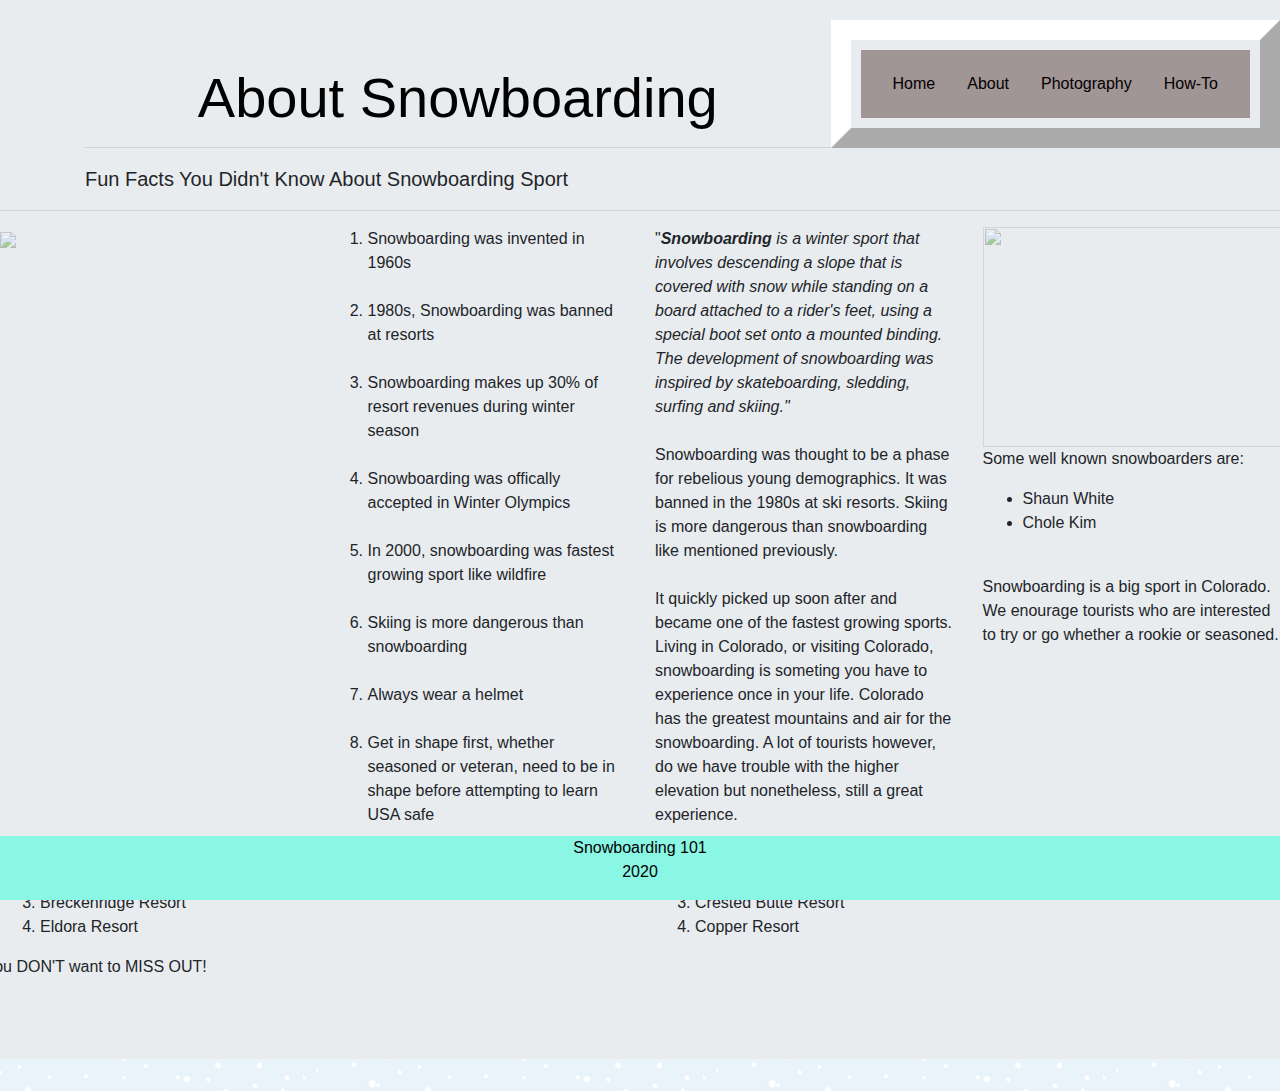
==== about.html @ 034e242d "final changes" ====
<!DOCTYPE html>
<html lang="en">

<head>
    <meta charset="UTF-8">
    <meta name="viewport" content="width=device-width, initial-scale=1.0">

    <script src="https://code.jquery.com/jquery-3.3.1.slim.min.js"
        integrity="sha384-q8i/X+965DzO0rT7abK41JStQIAqVgRVzpbzo5smXKp4YfRvH+8abtTE1Pi6jizo"
        crossorigin="anonymous"></script>
    <script src="https://cdnjs.cloudflare.com/ajax/libs/popper.js/1.14.7/umd/popper.min.js"
        integrity="sha384-UO2eT0CpHqdSJQ6hJty5KVphtPhzWj9WO1clHTMGa3JDZwrnQq4sF86dIHNDz0W1"
        crossorigin="anonymous"></script>
    <script src="https://stackpath.bootstrapcdn.com/bootstrap/4.3.1/js/bootstrap.min.js"
        integrity="sha384-JjSmVgyd0p3pXB1rRibZUAYoIIy6OrQ6VrjIEaFf/nJGzIxFDsf4x0xIM+B07jRM"
        crossorigin="anonymous"></script>
    <link rel="stylesheet" href="https://stackpath.bootstrapcdn.com/bootstrap/4.3.1/css/bootstrap.min.css">
    <title>Document</title>

    <link rel="stylesheet" type="text/css" href="style.css">


</head>

<body>

    <nav>
        <div class="navbar">
            <a href="index.html">Home</a>
            <a href="about.html">About</a>
            <a href="photography.html">Photography</a>
            <a href="resorts.html">How-To</a>




        </div>
    </nav>

    <div class="jumbotron jumbotron-fluid">
        <div class="container">
            <h1 class="display-4">About Snowboarding </h1>
            <hr>
            <p class="lead">Fun Facts You Didn't Know About Snowboarding Sport</p>
        </div>


        <hr>

        <div class="containter">
            <div class="row">
                <div class="col-md-3">
                    <!--Content here-->

                    <img src="https://media.giphy.com/media/Vzx4pjaG2UJmwSdLS9/giphy.gif">
                </div>

                <div class="col-md-3">
                    <!--content here-->
                    <ol>
                        <li>Snowboarding was invented in 1960s</li>
                        <br>
                        <li>1980s, Snowboarding was banned at resorts</li>

                        <br>
                        <li>Snowboarding makes up 30% of resort revenues during winter season</li>
                        <br>
                        <li>Snowboarding was offically accepted in Winter Olympics</li>
                        <br>
                        <li>In 2000, snowboarding was fastest growing sport like wildfire</li>
                        <br>
                        <li>Skiing is more dangerous than snowboarding</li>
                        <Br>
                        <li>Always wear a helmet</li>
                        <Br>
                        <li>Get in shape first, whether seasoned or veteran, need to be in shape before attempting to
                            learn USA safe</li>
                    </ol>


                </div>

                <div class="col-md-3">
                    <!--content here-->

                    <p>
                        "<i><strong>Snowboarding</strong> is a winter sport that involves descending a slope that is
                            covered
                            with snow while standing on a board attached to a rider's feet, using a special boot set
                            onto a
                            mounted binding. The development of snowboarding was inspired by skateboarding, sledding,
                            surfing and skiing."</i></hic>

                        <br>
                        <br>
                        Snowboarding was thought to be a phase for rebelious young demographics. It was banned in the
                        1980s at ski resorts. Skiing is more dangerous than snowboarding like mentioned previously.

                        <br><br>It
                        quickly picked up soon after and became one of the fastest growing sports. Living in Colorado,
                        or visiting Colorado, snowboarding is someting you have to experience once in your life.
                        Colorado has the greatest mountains and air for the snowboarding. A lot of tourists however, do
                        we have trouble with the higher elevation but nonetheless, still a great experience.
                    </p>

                </div>

                <div class="col-md-3">
                    <!--this is content-->



                    <img src="https://encrypted-tbn0.gstatic.com/images?q=tbn%3AANd9GcSQhodCjENsa9iyL86x4IjmXhA220MBUuvAPA&usqp=CAU"
                        width="350" height="220">

                    <p>Some well known snowboarders are:
                    <ul>
                        <li>Shaun White</li>
                        <li>Chole Kim</li>
                    </ul>

                    <br>Snowboarding is a big sport in Colorado. We enourage tourists who are interested to try or go
                    whether a rookie or seasoned.
                    </p>


                </div>



            </div>

            <!--This is a new row-->
            <div class="row">
                <div class="col-md-6">
                    <!--this is content-->

                    <ol>
                        <li>Keystone Resort</li>
                        <li>Abasin Resort</li>
                        <li>Breckenridge Resort</li>
                        <li>Eldora Resort</li>
                    </ol>

                </div>
                <div class="col-md-6">
                    <ol>
                        <li>Vail Resort</li>
                        <li>Steamboat Resort</li>
                        <li>Crested Butte Resort</li>
                        <li>Copper Resort</li>
                    </ol>


                    <!--this closes new row-->
                </div>

                <div class="row">

                    <div class="col-md-12">
                        <!--this is content-->

                        <footer>
                            <p> You DON'T want to MISS OUT!</p>
                        </footer>
                    </div>
                </div>


</body>

<div class="footer">
    <p>Snowboarding 101
        <br>
        2020
    </p>

</html>
---- style.css ----
body {
  background-image: url('images/blue-snow.png')
}

/* Navbar container */
.navbar {
    overflow: hidden;
    background-color: rgb(161, 149, 149);
    font-family: Arial;
  }
  
  /* Links inside the navbar */
  .navbar a {
    float: right;
    font-size: 16px;
    color: rgb(3, 0, 0);
    text-align: center;
    padding: 14px 16px;
    text-decoration: none;
  }
  
  /* The dropdown container */
  .dropdown {
    float: right;
    overflow: hidden;
  }
  
  /* Dropdown button */
  .dropdown .dropbtn {
    font-size: 16px;
    border: none;
    outline: none;
    color: skyblue;
    padding: 14px 16px;
    background-color: inherit;
    font-family: inherit; /* Important for vertical align on mobile phones */
    margin: 0; /* Important for vertical align on mobile phones */
  }
  
  /* Add a red background color to navbar links on hover */
  .navbar a:hover, .dropdown:hover .dropbtn {
    background-color:peachpuff;
  }
  
  /* Dropdown content (hidden by default) */
  .dropdown-content {
    display: none;
    position: absolute;
    background-color: #f9f9f9;
    min-width: 160px;
    box-shadow: 0px 8px 16px 0px rgba(0,0,0,0.2);
    z-index: 1;
  }
  
  /* Links inside the dropdown */
  .dropdown-content a {
    float: none;
    color: black;
    padding: 12px 16px;
    text-decoration: none;
    display: block;
    text-align: left;
  }
  
  /* Add a grey background color to dropdown links on hover */
  .dropdown-content a:hover {
    background-color: skyblue;
  }
  
  /* Show the dropdown menu on hover */
  .dropdown:hover .dropdown-content {
    display: block;
  }


  h1 {
font-size: 50px;
font-family: Verdana, Geneva, Tahoma, sans-serif;
text-align: center;
color:black;
  }

  h2 {
      font-size: 50px;
      font-family: Verdana, Geneva, Tahoma, sans-serif;
      text-align: center;
  }
  .footer {
    position: fixed;
    left: 0;
    bottom: 0;
    width: 100%;
    background-color: rgb(138, 246, 228);
    color: black;
    text-align: center;
    }

    .carousel-inner > .item > img {
      width:100px;
      height:100px;
    }

    nav {
      float: right;
      font-size: 20px;
      text-decoration: none;
      font-family: Georgia, 'Times New Roman', Times, serif;
      color: rgb(250, 3, 3);
      margin-top: 20px;
      padding: 10px;
      word-spacing: 8px;
      border: white 20px outset;
  }
  
  .center {
    display: block;
    margin-left: auto;
    margin-right: auto;
    width: 50%;
  }

  .nature {
    display: block;
    margin-left: auto;
    margin-right: auto;
    width: 50%;
  }

  .heading {
    padding: 60px;
    text-align: center;
    background: #1de6bd;
    color: white;
    font-size: 30px;
  }

  .first {
  padding: 30px;
  text-align: center;
  background:white;
  color: rgb(8, 8, 8);
  font-size: 30px;
}

.secondpara {
  font-size: 30px;

}

table {
  border: gray;
}

table, td, th {
  border: 5px solid rgba(58, 47, 47, 0.966);
  border-collapse: collapse;  
  padding: 15px;
  border-spacing: 3px;
  margin-top: 85px;
  text-align: center;
 margin: 50px 500px 50px 500px;
}

img {
  opacity: 0.5;
}

img:hover {
  opacity: 1.0;
}img {
  opacity: 0.5;
}

img:hover {
  opacity: 1.0;
}

.forms {
  max-width: 480px;
  margin: 50px auto;
  padding: 16px;
  border: 1px solid #eaeaea;
}
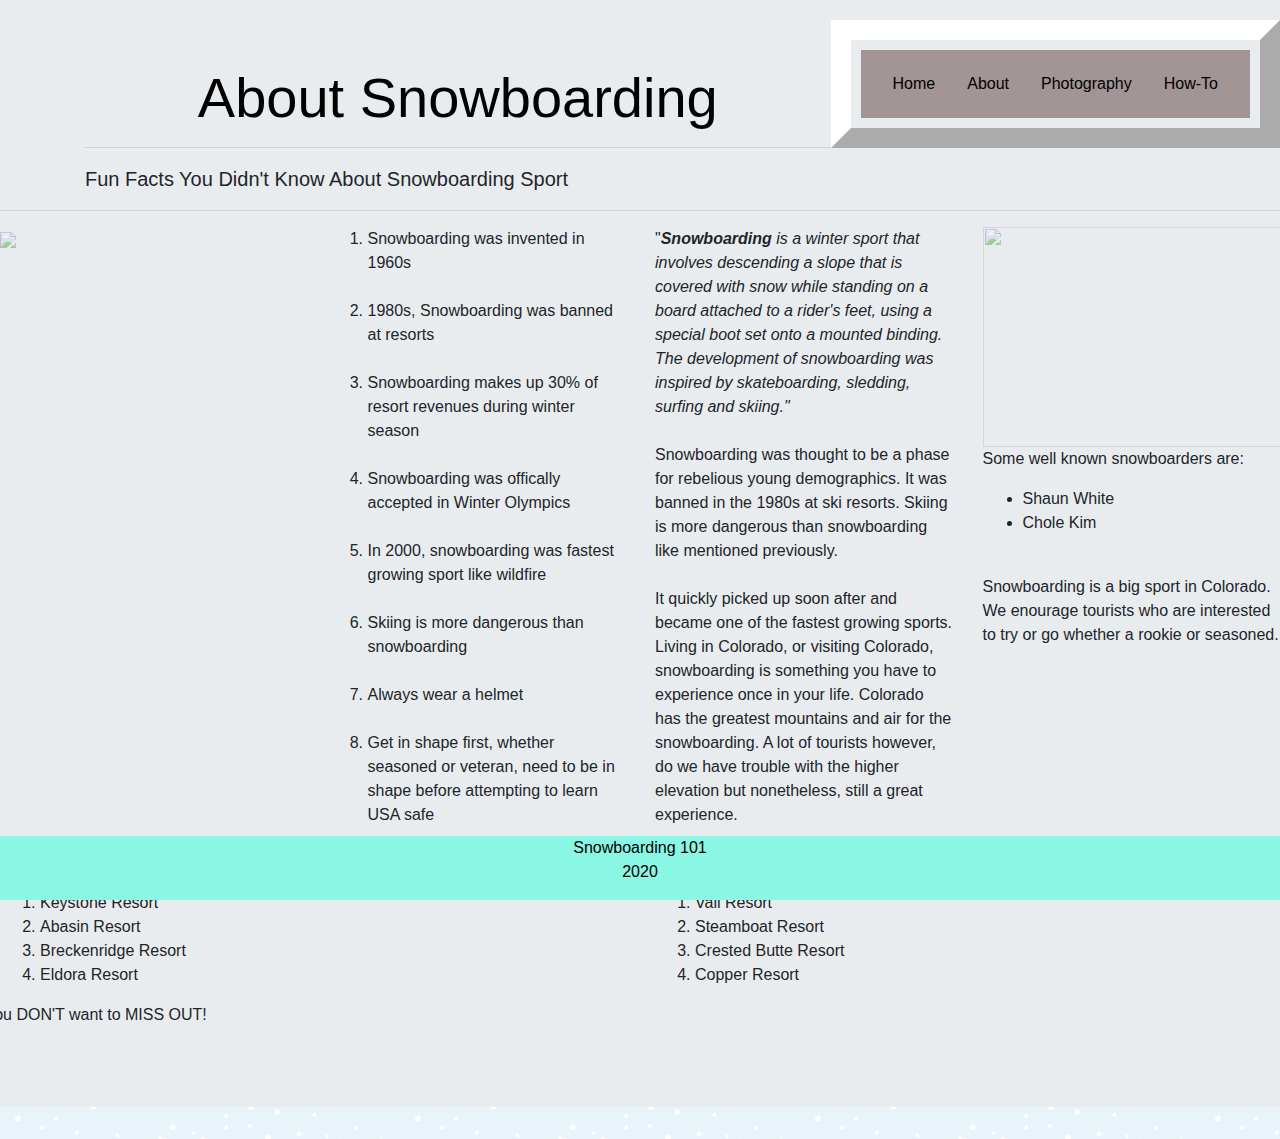
==== commit 98ea565d: "more more changes" ====
--- a/about.html
+++ b/about.html
@@ -98,9 +98,14 @@
 
                         <br><br>It
                         quickly picked up soon after and became one of the fastest growing sports. Living in Colorado,
-                        or visiting Colorado, snowboarding is someting you have to experience once in your life.
+                        or visiting Colorado, snowboarding is something you have to experience once in your life.
                         Colorado has the greatest mountains and air for the snowboarding. A lot of tourists however, do
                         we have trouble with the higher elevation but nonetheless, still a great experience.
+
+                        <br>
+                        <br>
+
+                        <strong><i>If you're not falling, you're not learning</i></strong>
                     </p>
 
                 </div>
--- a/style.css
+++ b/style.css
@@ -3,14 +3,13 @@
   background-image: url('images/blue-snow.png')
 }
 
-/* Navbar container */
+/* Navbar */
 .navbar {
     overflow: hidden;
     background-color: rgb(161, 149, 149);
     font-family: Arial;
   }
   
-  /* Links inside the navbar */
   .navbar a {
     float: right;
     font-size: 16px;
@@ -20,13 +19,13 @@
     text-decoration: none;
   }
   
-  /* The dropdown container */
+  
   .dropdown {
     float: right;
     overflow: hidden;
   }
   
-  /* Dropdown button */
+
   .dropdown .dropbtn {
     font-size: 16px;
     border: none;
@@ -34,16 +33,16 @@
     color: skyblue;
     padding: 14px 16px;
     background-color: inherit;
-    font-family: inherit; /* Important for vertical align on mobile phones */
-    margin: 0; /* Important for vertical align on mobile phones */
+    font-family: inherit; 
+    margin: 0; /
   }
   
-  /* Add a red background color to navbar links on hover */
+/
   .navbar a:hover, .dropdown:hover .dropbtn {
     background-color:peachpuff;
   }
   
-  /* Dropdown content (hidden by default) */
+ 
   .dropdown-content {
     display: none;
     position: absolute;
@@ -53,7 +52,6 @@
     z-index: 1;
   }
   
-  /* Links inside the dropdown */
   .dropdown-content a {
     float: none;
     color: black;
@@ -63,12 +61,12 @@
     text-align: left;
   }
   
-  /* Add a grey background color to dropdown links on hover */
+ 
   .dropdown-content a:hover {
     background-color: skyblue;
   }
   
-  /* Show the dropdown menu on hover */
+ 
   .dropdown:hover .dropdown-content {
     display: block;
   }
@@ -181,4 +179,9 @@
   margin: 50px auto;
   padding: 16px;
   border: 1px solid #eaeaea;
-}+}
+
+.slideshow {
+  text-align: center;
+}
+
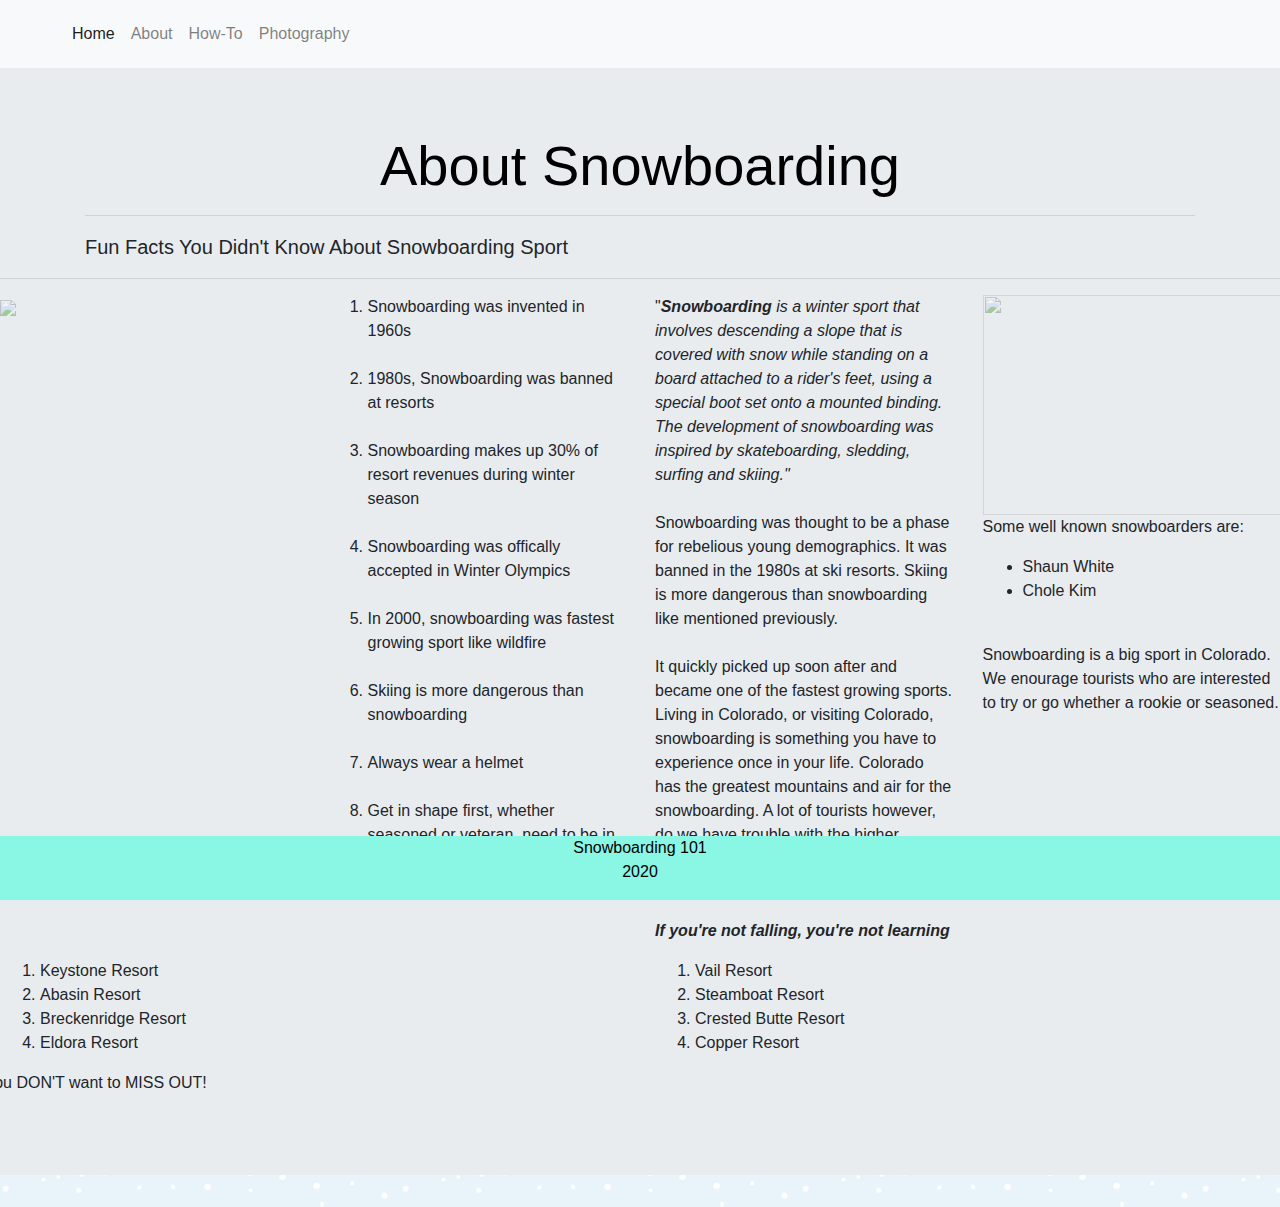
==== commit e5448465: "added all navigation bars" ====
--- a/about.html
+++ b/about.html
@@ -4,19 +4,19 @@
 <head>
     <meta charset="UTF-8">
     <meta name="viewport" content="width=device-width, initial-scale=1.0">
-
-    <script src="https://code.jquery.com/jquery-3.3.1.slim.min.js"
-        integrity="sha384-q8i/X+965DzO0rT7abK41JStQIAqVgRVzpbzo5smXKp4YfRvH+8abtTE1Pi6jizo"
-        crossorigin="anonymous"></script>
-    <script src="https://cdnjs.cloudflare.com/ajax/libs/popper.js/1.14.7/umd/popper.min.js"
-        integrity="sha384-UO2eT0CpHqdSJQ6hJty5KVphtPhzWj9WO1clHTMGa3JDZwrnQq4sF86dIHNDz0W1"
-        crossorigin="anonymous"></script>
-    <script src="https://stackpath.bootstrapcdn.com/bootstrap/4.3.1/js/bootstrap.min.js"
-        integrity="sha384-JjSmVgyd0p3pXB1rRibZUAYoIIy6OrQ6VrjIEaFf/nJGzIxFDsf4x0xIM+B07jRM"
-        crossorigin="anonymous"></script>
-    <link rel="stylesheet" href="https://stackpath.bootstrapcdn.com/bootstrap/4.3.1/css/bootstrap.min.css">
-    <title>Document</title>
-
+  <!--bootstrap cdn-->
+  <script src="https://code.jquery.com/jquery-3.5.1.slim.min.js"
+  integrity="sha384-DfXdz2htPH0lsSSs5nCTpuj/zy4C+OGpamoFVy38MVBnE+IbbVYUew+OrCXaRkfj"
+  crossorigin="anonymous"></script>
+<script src="https://cdn.jsdelivr.net/npm/popper.js@1.16.1/dist/umd/popper.min.js"
+  integrity="sha384-9/reFTGAW83EW2RDu2S0VKaIzap3H66lZH81PoYlFhbGU+6BZp6G7niu735Sk7lN"
+  crossorigin="anonymous"></script>
+<script src="https://stackpath.bootstrapcdn.com/bootstrap/4.5.2/js/bootstrap.min.js"
+  integrity="sha384-B4gt1jrGC7Jh4AgTPSdUtOBvfO8shuf57BaghqFfPlYxofvL8/KUEfYiJOMMV+rV"
+  crossorigin="anonymous"></script>
+<link rel="stylesheet" href="https://stackpath.bootstrapcdn.com/bootstrap/4.5.2/css/bootstrap.min.css"
+  integrity="sha384-JcKb8q3iqJ61gNV9KGb8thSsNjpSL0n8PARn9HuZOnIxN0hoP+VmmDGMN5t9UJ0Z" crossorigin="anonymous">
+<!--bootstrap cdn-->
     <link rel="stylesheet" type="text/css" href="style.css">
 
 
@@ -24,18 +24,34 @@
 
 <body>
 
-    <nav>
-        <div class="navbar">
-            <a href="index.html">Home</a>
-            <a href="about.html">About</a>
-            <a href="photography.html">Photography</a>
-            <a href="resorts.html">How-To</a>
+    <!--this is the nav bar start-->
+    <nav class="navbar navbar-expand-lg navbar-light bg-light">
+        <a class="navbar-brand" href="#"></a>
+        <button class="navbar-toggler" type="button" data-toggle="collapse" data-target="#navbarNav"
+          aria-controls="navbarNav" aria-expanded="false" aria-label="Toggle navigation">
+          <span class="navbar-toggler-icon"></span>
+        </button>
+        <div class="collapse navbar-collapse" id="navbarNav">
+          <ul class="navbar-nav">
+            <li class="nav-item active">
+              <a class="nav-link" href="index.html">Home<span class="sr-only">(current)</span></a>
+            </li>
+            <li class="nav-item">
+                <a class="nav-link" href="about.html">About</a>
+              </li>
+            <li class="nav-item">
+              <a class="nav-link" href="resorts.html">How-To</a>
+            </li>
+            <li class="nav-item">
+              <a class="nav-link" href="photography.html">Photography</a>
+            </li>
+
+          </ul>
+        </div>
+      </nav>
+      <!--this is the nav bar end-->
 
 
-
-
-        </div>
-    </nav>
 
     <div class="jumbotron jumbotron-fluid">
         <div class="container">
--- a/style.css
+++ b/style.css
@@ -34,10 +34,10 @@
     padding: 14px 16px;
     background-color: inherit;
     font-family: inherit; 
-    margin: 0; /
+    margin: 0; 
   }
   
-/
+
   .navbar a:hover, .dropdown:hover .dropbtn {
     background-color:peachpuff;
   }
@@ -99,6 +99,10 @@
       height:100px;
     }
 
+
+
+
+/* 
     nav {
       float: right;
       font-size: 20px;
@@ -110,7 +114,7 @@
       word-spacing: 8px;
       border: white 20px outset;
   }
-  
+   */
   .center {
     display: block;
     margin-left: auto;
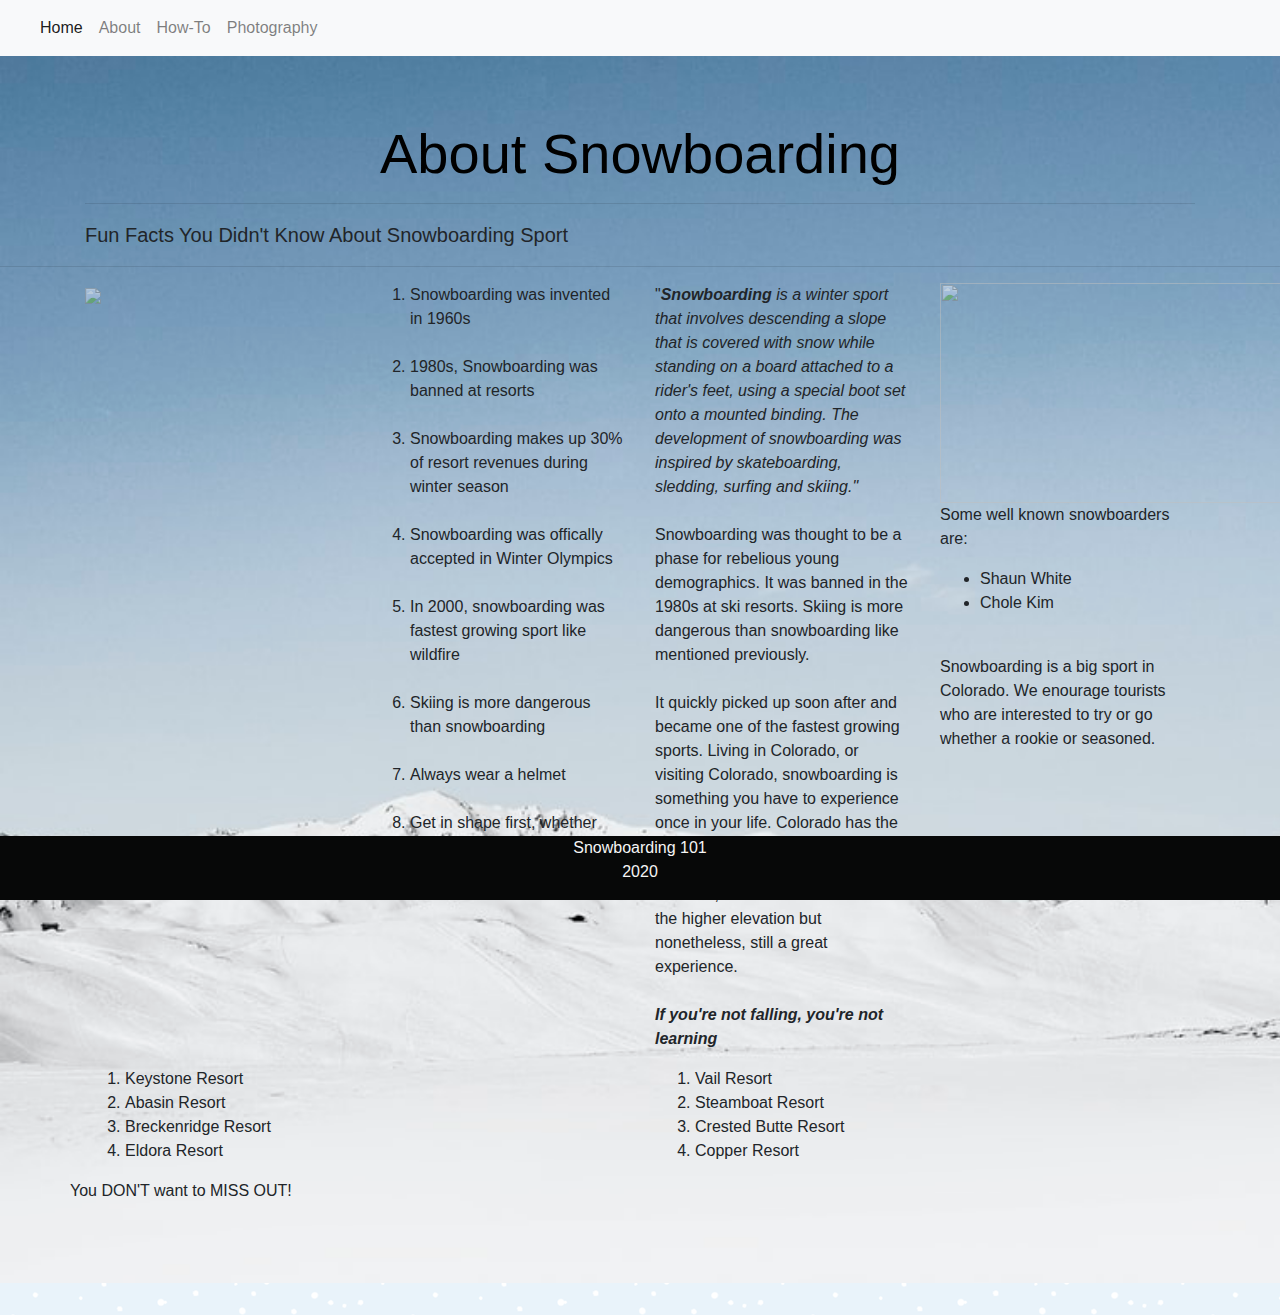
==== commit f730876d: "changes to home" ====
--- a/about.html
+++ b/about.html
@@ -63,7 +63,7 @@
 
         <hr>
 
-        <div class="containter">
+        <div class="container">
             <div class="row">
                 <div class="col-md-3">
                     <!--Content here-->
--- a/style.css
+++ b/style.css
@@ -3,8 +3,11 @@
   background-image: url('images/blue-snow.png')
 }
 
+
+
+
 /* Navbar */
-.navbar {
+/* .navbar {
     overflow: hidden;
     background-color: rgb(161, 149, 149);
     font-family: Arial;
@@ -18,7 +21,7 @@
     padding: 14px 16px;
     text-decoration: none;
   }
-  
+   */
   
   .dropdown {
     float: right;
@@ -38,11 +41,18 @@
   }
   
 
-  .navbar a:hover, .dropdown:hover .dropbtn {
+  /* .navbar a:hover, .dropdown:hover .dropbtn {
     background-color:peachpuff;
   }
-  
+   */
  
+   .dropdown-content {
+     background-image: url('images/snowboardstwo.jpg');
+     background-repeat: no-repeat;
+     background-size: cover;
+
+   }
+   
   .dropdown-content {
     display: none;
     position: absolute;
@@ -89,8 +99,8 @@
     left: 0;
     bottom: 0;
     width: 100%;
-    background-color: rgb(138, 246, 228);
-    color: black;
+    background-color: rgb(7, 8, 8);
+    color: whitesmoke;
     text-align: center;
     }
 
@@ -132,8 +142,9 @@
   .heading {
     padding: 60px;
     text-align: center;
-    background: #1de6bd;
-    color: white;
+    /* background: #1de6bd;
+    color: white; */
+    background-image: url('images/mountains.png');
     font-size: 30px;
   }
 
@@ -189,3 +200,8 @@
   text-align: center;
 }
 
+.jumbotron{
+  background-image: url('images/snow.jpeg');
+  background-size: cover;
+  height: 100%;}
+
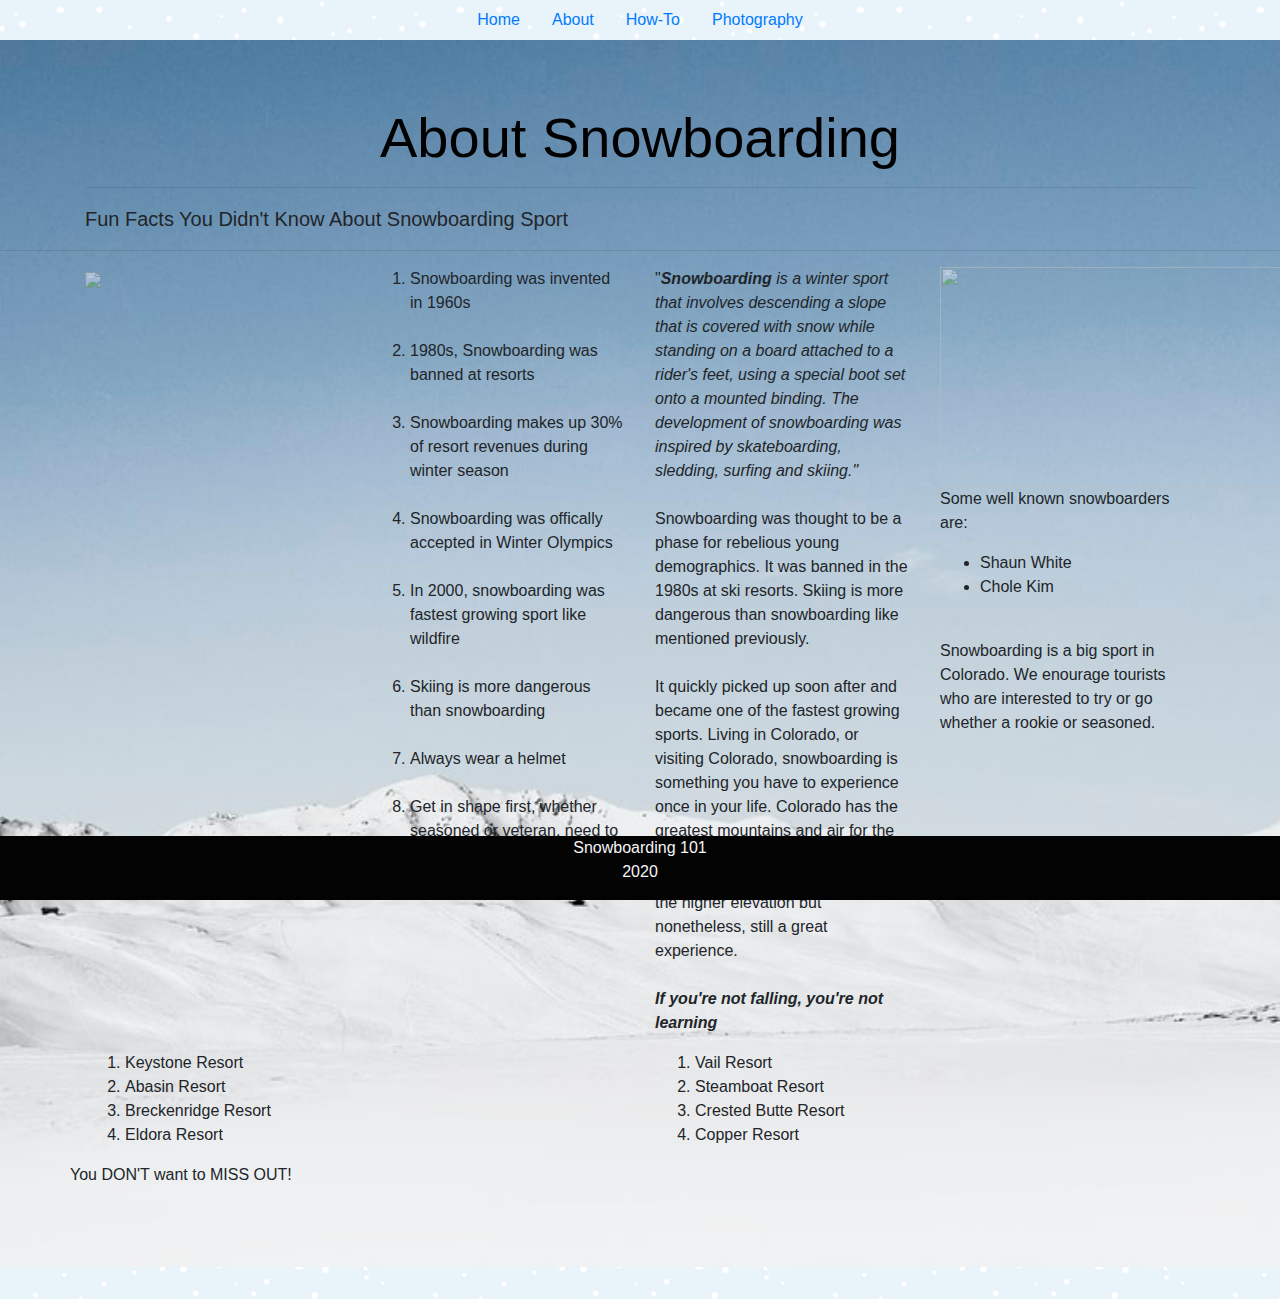
==== commit 8953f0f0: "photography commit changes" ====
--- a/about.html
+++ b/about.html
@@ -25,29 +25,25 @@
 <body>
 
     <!--this is the nav bar start-->
-    <nav class="navbar navbar-expand-lg navbar-light bg-light">
-        <a class="navbar-brand" href="#"></a>
-        <button class="navbar-toggler" type="button" data-toggle="collapse" data-target="#navbarNav"
-          aria-controls="navbarNav" aria-expanded="false" aria-label="Toggle navigation">
-          <span class="navbar-toggler-icon"></span>
-        </button>
-        <div class="collapse navbar-collapse" id="navbarNav">
-          <ul class="navbar-nav">
-            <li class="nav-item active">
-              <a class="nav-link" href="index.html">Home<span class="sr-only">(current)</span></a>
+
+
+        <ul class="nav justify-content-center">
+            <li class="nav-item">
+              <a class="nav-link active" href="index.html">Home</a>
             </li>
             <li class="nav-item">
-                <a class="nav-link" href="about.html">About</a>
-              </li>
+              <a class="nav-link" href="about.html">About</a>
+            </li>
             <li class="nav-item">
               <a class="nav-link" href="resorts.html">How-To</a>
             </li>
             <li class="nav-item">
-              <a class="nav-link" href="photography.html">Photography</a>
-            </li>
+                <a class="nav-link" href="photography.html">Photography</a>
+              </li>
+           
+          </ul>
 
-          </ul>
-        </div>
+    
       </nav>
       <!--this is the nav bar end-->
 
--- a/style.css
+++ b/style.css
@@ -99,7 +99,7 @@
     left: 0;
     bottom: 0;
     width: 100%;
-    background-color: rgb(7, 8, 8);
+    background-color: rgb(3, 3, 3);
     color: whitesmoke;
     text-align: center;
     }
@@ -177,6 +177,7 @@
 
 img {
   opacity: 0.5;
+  border: black;
 }
 
 img:hover {
@@ -205,3 +206,34 @@
   background-size: cover;
   height: 100%;}
 
+  @media screen and (max-width: 480px) {
+    body {
+      background-color:skyblue;
+     } 
+     .center {
+       font-size: 14px;
+     }
+   }
+
+   @media screen and (min-width:768px) {
+
+     body {
+       background-color: purple;
+     }
+     .center {
+       font-size: 60px;
+       font-family: cursive;
+     }
+   }
+
+   @media screen and (min-width:1025px) {
+    body {
+      background-color:skyblue;
+    }
+   }
+
+   .img-border {
+     border: 30px solid transparent;
+     padding 25px;
+
+   }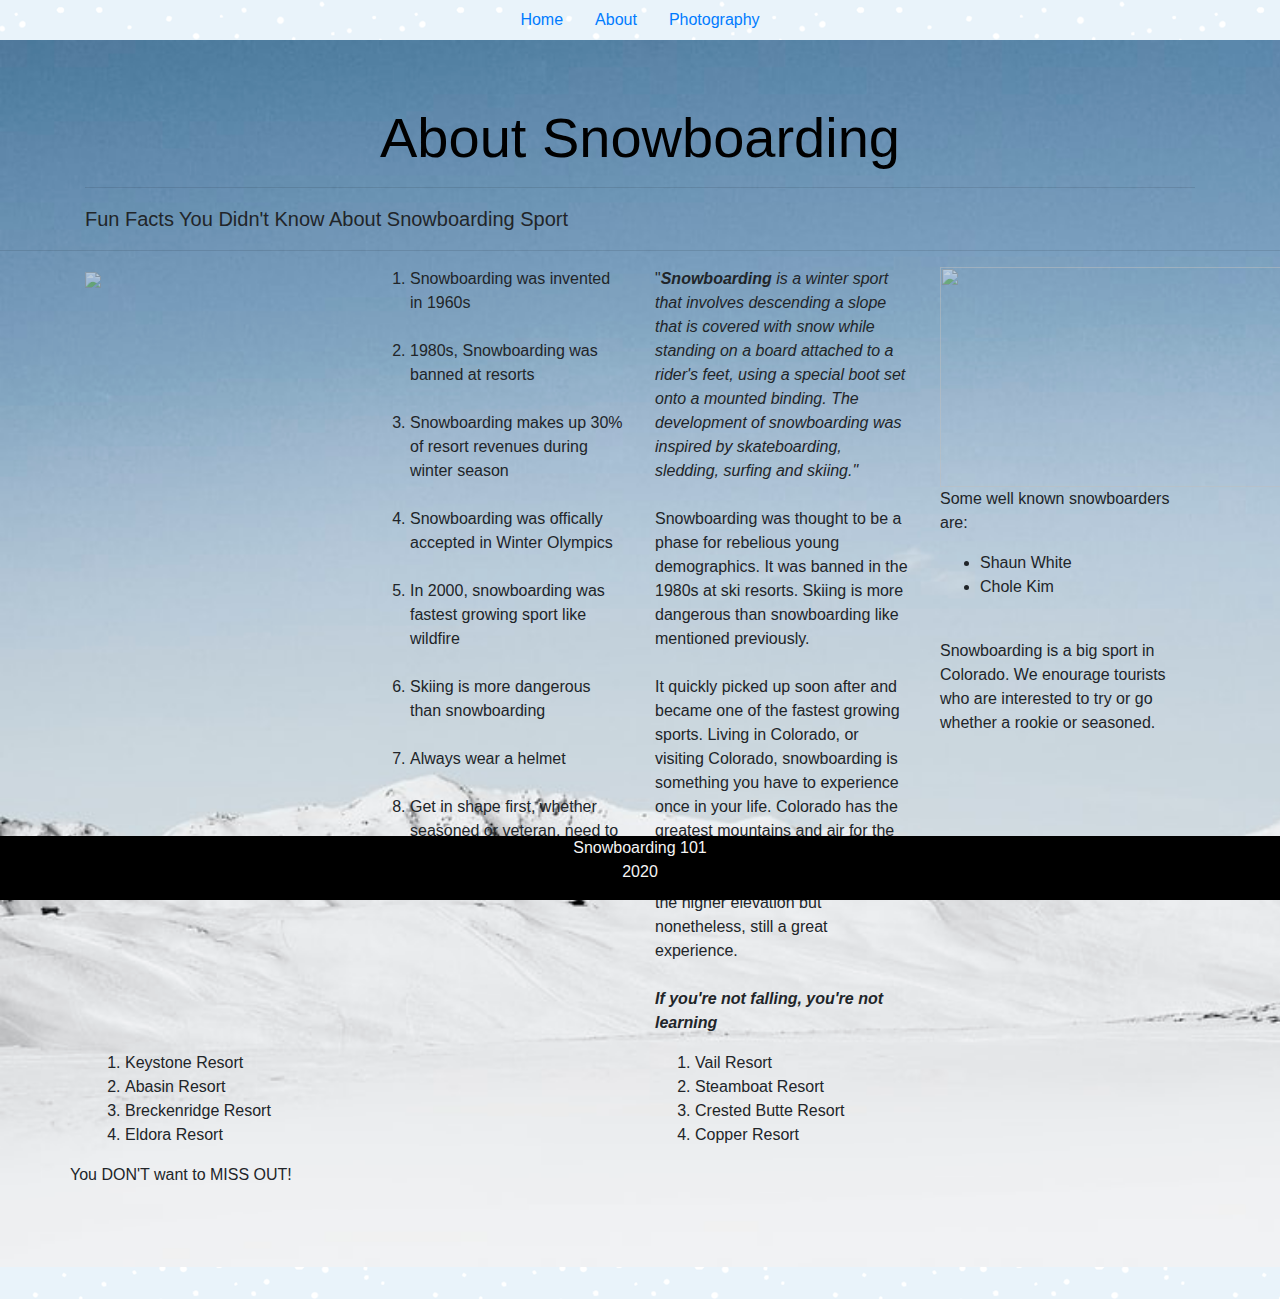
==== commit 6592ab62: "took away how to nav" ====
--- a/about.html
+++ b/about.html
@@ -20,6 +20,8 @@
     <link rel="stylesheet" type="text/css" href="style.css">
 
 
+    
+
 </head>
 
 <body>
@@ -33,9 +35,6 @@
             </li>
             <li class="nav-item">
               <a class="nav-link" href="about.html">About</a>
-            </li>
-            <li class="nav-item">
-              <a class="nav-link" href="resorts.html">How-To</a>
             </li>
             <li class="nav-item">
                 <a class="nav-link" href="photography.html">Photography</a>
@@ -184,6 +183,8 @@
                 </div>
 
 
+
+
 </body>
 
 <div class="footer">
--- a/style.css
+++ b/style.css
@@ -48,8 +48,9 @@
  
    .dropdown-content {
      background-image: url('images/snowboardstwo.jpg');
-     background-repeat: no-repeat;
+     background-repeat: repeat-x;
      background-size: cover;
+     
 
    }
    
@@ -99,7 +100,7 @@
     left: 0;
     bottom: 0;
     width: 100%;
-    background-color: rgb(3, 3, 3);
+    background-color: rgb(0, 0, 0);
     color: whitesmoke;
     text-align: center;
     }
@@ -234,6 +235,6 @@
 
    .img-border {
      border: 30px solid transparent;
-     padding 25px;
+     padding: 25px;
 
    }